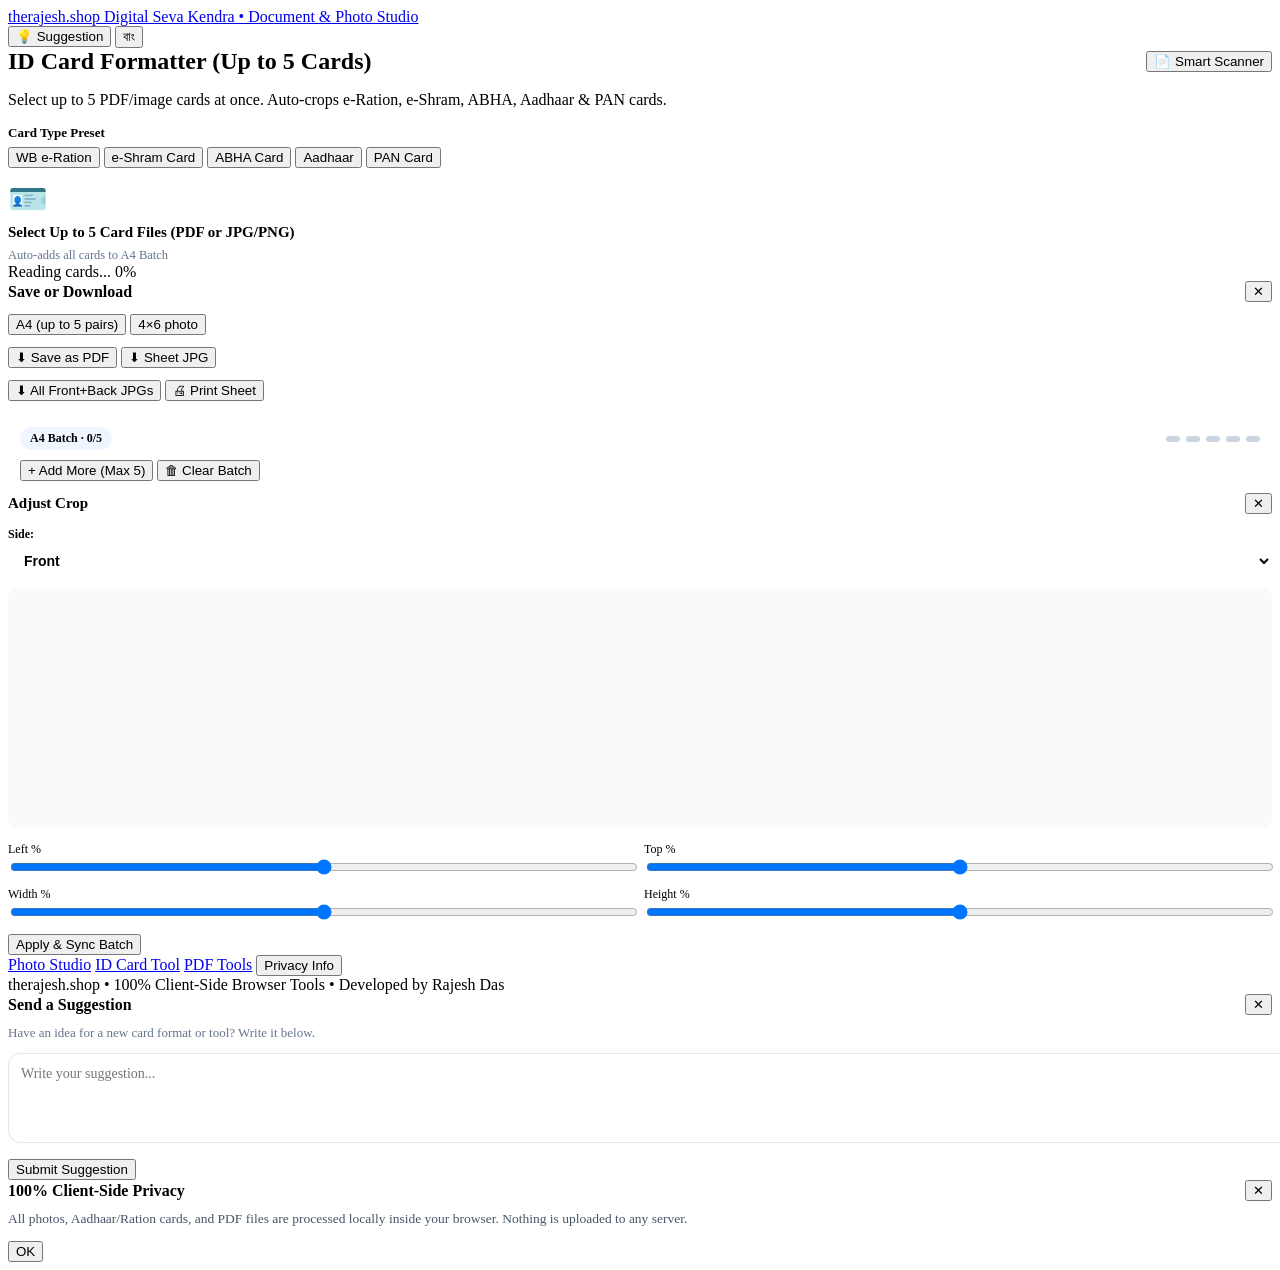
==== cards.html @ b1f0b2a0 "Add initial ID Card Formatter HTML structure" ====
<!DOCTYPE html>
<html lang="en">
<head>
  <meta charset="UTF-8" />
  <meta name="viewport" content="width=device-width, initial-scale=1.0" />
  <title>ID Card Formatter — therajesh.shop</title>
  <link rel="icon" type="image/png" sizes="32x32" href="./favicon.png" />
  <link rel="apple-touch-icon" href="./apple-touch-icon.png" />
  <link rel="stylesheet" href="./site-theme.css" />
  <link rel="stylesheet" href="./wizard.css" />
  <style>
    .card-item-box {
      border: 1px solid var(--border);
      border-radius: 14px;
      padding: 14px;
      background: var(--surface);
      margin-bottom: 14px;
    }
    .card-sides-grid {
      display: grid;
      grid-template-columns: 1fr 1fr;
      gap: 10px;
      margin-top: 10px;
    }
    @media (max-width: 500px) {
      .card-sides-grid { grid-template-columns: 1fr; }
    }
    .side-box {
      border: 1px solid var(--border);
      border-radius: 12px;
      padding: 10px;
      background: var(--surface-soft);
      text-align: center;
    }
    .side-box img {
      width: 100%;
      border-radius: 8px;
      border: 1px solid #cbd5e1;
      display: block;
      margin: 8px 0;
    }
    .batch-dots {
      display: flex;
      gap: 6px;
      align-items: center;
    }
    .batch-dot {
      width: 14px;
      height: 6px;
      border-radius: 999px;
      background: #cbd5e1;
    }
    .batch-dot.filled { background: var(--primary); }
  </style>
</head>
<body>
  <div id="siteHeader"></div>

  <main class="container">
    <section class="card-box">
      <div style="display:flex;justify-content:space-between;align-items:center;margin-bottom:6px;">
        <h2 class="section-title" style="margin:0;" data-en="ID Card Formatter (Up to 5 Cards)" data-bn="আইডি কার্ড ফরম্যাটার (সর্বোচ্চ ৫টি কার্ড)">ID Card Formatter (Up to 5 Cards)</h2>
        <button type="button" class="btn-secondary btn-sm" id="openScannerFromCards" data-en="📄 Smart Scanner" data-bn="📄 স্মার্ট স্ক্যানার">📄 Smart Scanner</button>
      </div>
      <p class="section-sub" data-en="Select up to 5 PDF/image cards at once. Auto-crops e-Ration, e-Shram, ABHA, Aadhaar & PAN cards." data-bn="একসাথে সর্বোচ্চ ৫টি কার্ড সিলেক্ট করুন। রেশন, ই-শ্রম, আভা, আধার ও প্যান কার্ড অটো-ক্রপ হবে।">Select up to 5 PDF/image cards at once. Auto-crops e-Ration, e-Shram, ABHA, Aadhaar & PAN cards.</p>

      <div style="margin-bottom:12px;">
        <label style="display:block;font-size:13px;font-weight:700;margin-bottom:6px;" data-en="Card Type Preset" data-bn="কার্ড টাইপ">Card Type Preset</label>
        <div class="pill-grid" id="cardTypePills">
          <button type="button" class="pill-btn active" data-type="ration">WB e-Ration</button>
          <button type="button" class="pill-btn" data-type="eshram">e-Shram Card</button>
          <button type="button" class="pill-btn" data-type="abha">ABHA Card</button>
          <button type="button" class="pill-btn" data-type="aadhaar">Aadhaar</button>
          <button type="button" class="pill-btn" data-type="pan">PAN Card</button>
        </div>
      </div>

      <div class="dropzone" id="cardDropzone">
        <div style="font-size:32px;margin-bottom:6px;">🪪</div>
        <strong style="display:block;font-size:15px;margin-bottom:4px;" data-en="Select Up to 5 Card Files (PDF or JPG/PNG)" data-bn="সর্বোচ্চ ৫টি কার্ড ফাইল সিলেক্ট করুন (PDF বা JPG/PNG)">Select Up to 5 Card Files (PDF or JPG/PNG)</strong>
        <span style="font-size:12.5px;color:#64748b;" data-en="Auto-adds all cards to A4 Batch" data-bn="সব কার্ড অটোমেটিক A4 ব্যাচে যুক্ত হবে">Auto-adds all cards to A4 Batch</span>
        <input type="file" id="cardFilesInput" accept=".pdf,image/*" multiple hidden />
      </div>

      <div class="progress-box" id="cardProgressBox">
        <div class="progress-meta">
          <span class="progress-label">Reading cards...</span>
          <span class="progress-pct">0%</span>
        </div>
        <div class="progress-track"><div class="progress-fill"></div></div>
      </div>
    </section>

    <!-- All Selected Cards Preview List -->
    <section id="cardsPreviewSection" style="display:none;">
      <div style="display:flex;justify-content:space-between;align-items:center;margin-bottom:10px;">
        <strong id="loadedCardsHeading" style="font-size:16px;">Preview & Download</strong>
        <button type="button" class="btn-secondary btn-sm" id="clearAllCardsBtn" data-en="Clear All" data-bn="সব মুছুন">Clear All</button>
      </div>
      <div id="cardsListContainer"></div>
      <button type="button" class="btn-primary" id="openCardExportModalBtn" data-en="Save or Download Sheet (PDF / JPG)" data-bn="শিট সেভ বা ডাউনলোড করুন (PDF / JPG)">Save or Download Sheet (PDF / JPG)</button>
    </section>
  </main>

  <!-- Save / Download Modal (No Counter / Payment Service) -->
  <div class="modal-backdrop" id="cardExportModal">
    <div class="modal-card">
      <div style="display:flex;justify-content:space-between;align-items:center;margin-bottom:12px;">
        <strong style="font-size:16px;" data-en="Save or Download" data-bn="সেভ বা ডাউনলোড">Save or Download</strong>
        <button type="button" class="hdr-btn" id="closeCardExportModalBtn">✕</button>
      </div>

      <div class="btn-row-2" id="cardSheetModePills" style="margin-bottom:12px;">
        <button type="button" class="pill-btn active" data-mode="A4">A4 (up to 5 pairs)</button>
        <button type="button" class="pill-btn" data-mode="4x6">4×6 photo</button>
      </div>

      <div class="btn-row-2" style="margin-bottom:12px;">
        <button type="button" class="btn-primary" id="downloadCardsPdfBtn" data-en="⬇ Save as PDF" data-bn="⬇ PDF হিসেবে সেভ">⬇ Save as PDF</button>
        <button type="button" class="btn-secondary" id="downloadCardsSheetJpgBtn" data-en="⬇ Sheet JPG" data-bn="⬇ শিট JPG">⬇ Sheet JPG</button>
      </div>

      <div class="btn-row-2" style="margin-bottom:14px;">
        <button type="button" class="btn-secondary" id="downloadAllIndividualJpgBtn" data-en="⬇ All Front+Back JPGs" data-bn="⬇ সব আলাদা JPG">⬇ All Front+Back JPGs</button>
        <button type="button" class="btn-secondary" id="printCardSheetBtn" data-en="🖨 Print Sheet" data-bn="🖨 প্রিন্ট করুন">🖨 Print Sheet</button>
      </div>

      <!-- Auto-populated A4 Batch Box -->
      <div style="border:1px solid var(--border);border-radius:14px;padding:12px;background:var(--surface-soft);">
        <div style="display:flex;justify-content:space-between;align-items:center;margin-bottom:10px;">
          <span class="step-badge" id="batchCounterBadge" style="margin:0;">A4 Batch · 0/5</span>
          <div class="batch-dots" id="batchDots">
            <span class="batch-dot"></span><span class="batch-dot"></span><span class="batch-dot"></span><span class="batch-dot"></span><span class="batch-dot"></span>
          </div>
        </div>
        <div class="btn-row-2">
          <button type="button" class="btn-secondary btn-sm" id="addMoreToBatchBtn">+ Add More (Max 5)</button>
          <button type="button" class="btn-secondary btn-sm" id="clearBatchBtn">🗑 Clear Batch</button>
        </div>
      </div>
    </div>
  </div>

  <!-- Manual Adjust Crop Modal -->
  <div class="modal-backdrop" id="adjustCropModal">
    <div class="modal-card">
      <div style="display:flex;justify-content:space-between;align-items:center;margin-bottom:10px;">
        <strong style="font-size:15px;">Adjust Crop</strong>
        <button type="button" class="hdr-btn" id="closeAdjustCropBtn">✕</button>
      </div>
      <div style="margin-bottom:8px;">
        <label style="font-size:12px;font-weight:700;">Side:</label>
        <select id="adjustSideSelect" class="form-select" style="height:38px;">
          <option value="front">Front</option>
          <option value="back">Back</option>
        </select>
      </div>
      <canvas id="adjustCropCanvas" style="width:100%;max-height:240px;object-fit:contain;border:1px solid var(--border);border-radius:10px;background:#f8fafc;"></canvas>
      <div style="display:grid;grid-template-columns:1fr 1fr;gap:8px;margin:10px 0;font-size:12px;">
        <label>Left % <input type="range" id="cropXRange" min="0" max="70" step="0.5" style="width:100%"></label>
        <label>Top % <input type="range" id="cropYRange" min="0" max="80" step="0.5" style="width:100%"></label>
        <label>Width % <input type="range" id="cropWRange" min="15" max="100" step="0.5" style="width:100%"></label>
        <label>Height % <input type="range" id="cropHRange" min="10" max="100" step="0.5" style="width:100%"></label>
      </div>
      <button type="button" class="btn-primary" id="applyAdjustCropBtn">Apply & Sync Batch</button>
    </div>
  </div>

  <div id="siteFooter"></div>

  <script src="https://cdnjs.cloudflare.com/ajax/libs/pdf.js/3.11.174/pdf.min.js"></script>
  <script src="https://cdnjs.cloudflare.com/ajax/libs/pdf-lib/1.17.1/pdf-lib.min.js"></script>
  <script src="https://cdnjs.cloudflare.com/ajax/libs/jszip/3.10.1/jszip.min.js"></script>
  <script src="./site-ui.js"></script>
  <script src="./scan-wizard.js"></script>
  <script>
    pdfjsLib.GlobalWorkerOptions.workerSrc = "https://cdnjs.cloudflare.com/ajax/libs/pdf.js/3.11.174/pdf.worker.min.js";

    const cardState = {
      type: "ration",
      cards: [], // { id, name, sourceCanvas, frontRect, backRect, frontDataUrl, backDataUrl }
      sheetMode: "A4",
      editingCardIdx: 0
    };

    // Calibrated Crop Templates (normalized 0..1 coordinates on A4 PDF)
    const PRESET_RECTS = {
      // Optimized for WB e-Ration Card (RKSY-I, PHH, AAY, SPHH) with safe right/bottom buffer
      ration: {
        front: { x: 0.032, y: 0.542, w: 0.456, h: 0.212 },
        back:  { x: 0.508, y: 0.542, w: 0.458, h: 0.212 }
      },
      eshram: {
        front: { x: 0.055, y: 0.120, w: 0.435, h: 0.205 },
        back:  { x: 0.510, y: 0.120, w: 0.435, h: 0.205 }
      },
      abha: {
        front: { x: 0.055, y: 0.130, w: 0.435, h: 0.205 },
        back:  { x: 0.510, y: 0.130, w: 0.435, h: 0.205 }
      },
      aadhaar: {
        front: { x: 0.045, y: 0.680, w: 0.445, h: 0.210 },
        back:  { x: 0.510, y: 0.680, w: 0.445, h: 0.210 }
      },
      pan: {
        front: { x: 0.055, y: 0.660, w: 0.435, h: 0.205 },
        back:  { x: 0.510, y: 0.660, w: 0.435, h: 0.205 }
      }
    };

    document.getElementById("cardTypePills").addEventListener("click", (e) => {
      const btn = e.target.closest(".pill-btn");
      if (!btn) return;
      document.querySelectorAll("#cardTypePills .pill-btn").forEach((b) => b.classList.remove("active"));
      btn.classList.add("active");
      cardState.type = btn.dataset.type;
    });

    const cardDropzone = document.getElementById("cardDropzone");
    const cardInput = document.getElementById("cardFilesInput");
    cardDropzone.addEventListener("click", () => cardInput.click());
    cardDropzone.addEventListener("dragover", (e) => { e.preventDefault(); cardDropzone.classList.add("dragover"); });
    cardDropzone.addEventListener("dragleave", () => cardDropzone.classList.remove("dragover"));
    cardDropzone.addEventListener("drop", (e) => {
      e.preventDefault();
      cardDropzone.classList.remove("dragover");
      handleCardFiles(e.dataTransfer.files);
    });
    cardInput.addEventListener("change", (e) => handleCardFiles(e.target.files));

    function extractRectDataUrl(srcCanvas, rect) {
      // Standard ID Card Aspect Ratio: 85.6mm x 54mm (1011 x 638 px at 300 DPI)
      const out = document.createElement("canvas");
      out.width = 1011;
      out.height = 638;
      const ctx = out.getContext("2d");
      ctx.fillStyle = "#ffffff";
      ctx.fillRect(0, 0, out.width, out.height);
      ctx.imageSmoothingEnabled = true;
      ctx.imageSmoothingQuality = "high";

      const sx = Math.round(srcCanvas.width * rect.x);
      const sy = Math.round(srcCanvas.height * rect.y);
      const sw = Math.round(srcCanvas.width * rect.w);
      const sh = Math.round(srcCanvas.height * rect.h);
      ctx.drawImage(srcCanvas, sx, sy, sw, sh, 0, 0, out.width, out.height);
      return out.toDataURL("image/jpeg", 0.96);
    }

    async function renderFileToCanvas(file) {
      if (file.type === "application/pdf" || file.name.toLowerCase().endsWith(".pdf")) {
        const buf = await file.arrayBuffer();
        const pdf = await pdfjsLib.getDocument({ data: buf }).promise;
        const page = await pdf.getPage(1);
        const viewport = page.getViewport({ scale: 2.6 });
        const canvas = document.createElement("canvas");
        canvas.width = viewport.width;
        canvas.height = viewport.height;
        await page.render({ canvasContext: canvas.getContext("2d"), viewport }).promise;
        return { canvas, isPdf: true };
      } else {
        const url = URL.createObjectURL(file);
        const img = new Image();
        await new Promise((res) => { img.onload = res; img.src = url; });
        const canvas = document.createElement("canvas");
        canvas.width = img.width;
        canvas.height = img.height;
        canvas.getContext("2d").drawImage(img, 0, 0);
        URL.revokeObjectURL(url);
        return { canvas, isPdf: false };
      }
    }

    async function handleCardFiles(fileList) {
      let files = Array.from(fileList || []);
      if (!files.length) return;

      const remainingSlots = 5 - cardState.cards.length;
      if (remainingSlots <= 0) {
        window.ShopUI.toast("Maximum 5 cards already in batch!");
        return;
      }
      if (files.length > remainingSlots) {
        window.ShopUI.toast(`Maximum 5 cards allowed. Loading first ${remainingSlots} file(s).`);
        files = files.slice(0, remainingSlots);
      }

      for (let i = 0; i < files.length; i++) {
        const pct = Math.round(((i + 0.3) / files.length) * 100);
        window.ShopUI.setProgress("cardProgressBox", `Reading card ${i + 1} of ${files.length}...`, pct);

        const { canvas, isPdf } = await renderFileToCanvas(files[i]);
        const preset = PRESET_RECTS[cardState.type] || PRESET_RECTS.ration;
        const frontRect = isPdf ? { ...preset.front } : { x: 0.02, y: 0.02, w: 0.96, h: 0.96 };
        const backRect  = isPdf ? { ...preset.back }  : { x: 0.02, y: 0.02, w: 0.96, h: 0.96 };

        cardState.cards.push({
          id: Date.now() + Math.random(),
          name: files[i].name,
          sourceCanvas: canvas,
          frontRect,
          backRect,
          frontDataUrl: extractRectDataUrl(canvas, frontRect),
          backDataUrl: extractRectDataUrl(canvas, backRect)
        });

        window.ShopUI.setProgress("cardProgressBox", `Processed ${i + 1} of ${files.length}`, Math.round(((i + 1) / files.length) * 100));
      }

      setTimeout(() => window.ShopUI.hideProgress("cardProgressBox"), 350);
      cardInput.value = "";
      renderAllCardsPreview();
    }

    function updateBatchUI() {
      const count = cardState.cards.length;
      document.getElementById("batchCounterBadge").textContent = `A4 Batch · ${count}/5`;
      document.querySelectorAll("#batchDots .batch-dot").forEach((dot, idx) => {
        dot.classList.toggle("filled", idx < count);
      });
    }

    function renderAllCardsPreview() {
      const sec = document.getElementById("cardsPreviewSection");
      const list = document.getElementById("cardsListContainer");
      if (!cardState.cards.length) {
        sec.style.display = "none";
        return;
      }

      sec.style.display = "block";
      document.getElementById("loadedCardsHeading").textContent = `Preview & Download (${cardState.cards.length}/5 Cards)`;
      list.innerHTML = "";

      cardState.cards.forEach((c, idx) => {
        const div = document.createElement("div");
        div.className = "card-item-box";
        div.innerHTML = `
          <div style="display:flex;justify-content:space-between;align-items:center;gap:8px;">
            <div>
              <strong style="font-size:15px;">Card ${idx + 1}</strong>
              <span style="display:block;font-size:12px;color:#64748b;max-width:210px;overflow:hidden;text-overflow:ellipsis;white-space:nowrap;">${c.name}</span>
            </div>
            <div style="display:flex;gap:6px;">
              <button type="button" class="btn-secondary btn-sm" data-adjust="${idx}">✂ Adjust crop</button>
              <button type="button" class="btn-secondary btn-sm" data-del="${idx}">✕</button>
            </div>
          </div>
          <div class="card-sides-grid">
            <div class="side-box">
              <div style="display:flex;justify-content:space-between;align-items:center;">
                <strong style="font-size:13px;">Front</strong>
                <button type="button" class="btn-secondary btn-sm" data-dl-front="${idx}">⬇ Front JPG</button>
              </div>
              <img src="${c.frontDataUrl}" alt="Front" />
            </div>
            <div class="side-box">
              <div style="display:flex;justify-content:space-between;align-items:center;">
                <strong style="font-size:13px;">Back</strong>
                <button type="button" class="btn-secondary btn-sm" data-dl-back="${idx}">⬇ Back JPG</button>
              </div>
              <img src="${c.backDataUrl}" alt="Back" />
            </div>
          </div>
        `;
        list.appendChild(div);
      });

      updateBatchUI();
    }

    document.getElementById("cardsListContainer").addEventListener("click", async (e) => {
      const btn = e.target.closest("button");
      if (!btn) return;
      if (btn.dataset.dlFront !== undefined) {
        const c = cardState.cards[Number(btn.dataset.dlFront)];
        const blob = await (await fetch(c.frontDataUrl)).blob();
        window.ShopUI.downloadBlob(blob, `${c.name}-front.jpg`);
      } else if (btn.dataset.dlBack !== undefined) {
        const c = cardState.cards[Number(btn.dataset.dlBack)];
        const blob = await (await fetch(c.backDataUrl)).blob();
        window.ShopUI.downloadBlob(blob, `${c.name}-back.jpg`);
      } else if (btn.dataset.del !== undefined) {
        cardState.cards.splice(Number(btn.dataset.del), 1);
        renderAllCardsPreview();
      } else if (btn.dataset.adjust !== undefined) {
        openAdjustCropModal(Number(btn.dataset.adjust));
      }
    });

    // Adjust Crop Modal
    const adjModal = document.getElementById("adjustCropModal");
    function openAdjustCropModal(idx) {
      cardState.editingCardIdx = idx;
      adjModal.classList.add("open");
      syncCropSlidersFromCard();
    }

    function syncCropSlidersFromCard() {
      const c = cardState.cards[cardState.editingCardIdx];
      const side = document.getElementById("adjustSideSelect").value;
      const r = side === "front" ? c.frontRect : c.backRect;
      document.getElementById("cropXRange").value = (r.x * 100).toFixed(1);
      document.getElementById("cropYRange").value = (r.y * 100).toFixed(1);
      document.getElementById("cropWRange").value = (r.w * 100).toFixed(1);
      document.getElementById("cropHRange").value = (r.h * 100).toFixed(1);
      drawAdjustOverlay();
    }

    function drawAdjustOverlay() {
      const c = cardState.cards[cardState.editingCardIdx];
      const canvas = document.getElementById("adjustCropCanvas");
      canvas.width = c.sourceCanvas.width;
      canvas.height = c.sourceCanvas.height;
      const ctx = canvas.getContext("2d");
      ctx.drawImage(c.sourceCanvas, 0, 0);

      const x = (parseFloat(document.getElementById("cropXRange").value) / 100) * canvas.width;
      const y = (parseFloat(document.getElementById("cropYRange").value) / 100) * canvas.height;
      const w = (parseFloat(document.getElementById("cropWRange").value) / 100) * canvas.width;
      const h = (parseFloat(document.getElementById("cropHRange").value) / 100) * canvas.height;

      ctx.strokeStyle = "#2563eb";
      ctx.lineWidth = Math.max(4, canvas.width * 0.006);
      ctx.strokeRect(x, y, w, h);
    }

    document.getElementById("adjustSideSelect").addEventListener("change", syncCropSlidersFromCard);
    ["cropXRange", "cropYRange", "cropWRange", "cropHRange"].forEach((id) => {
      document.getElementById(id).addEventListener("input", drawAdjustOverlay);
    });
    document.getElementById("closeAdjustCropBtn").addEventListener("click", () => adjModal.classList.remove("open"));
    document.getElementById("applyAdjustCropBtn").addEventListener("click", () => {
      const c = cardState.cards[cardState.editingCardIdx];
      const side = document.getElementById("adjustSideSelect").value;
      const rect = {
        x: parseFloat(document.getElementById("cropXRange").value) / 100,
        y: parseFloat(document.getElementById("cropYRange").value) / 100,
        w: parseFloat(document.getElementById("cropWRange").value) / 100,
        h: parseFloat(document.getElementById("cropHRange").value) / 100
      };
      if (side === "front") {
        c.frontRect = rect;
        c.frontDataUrl = extractRectDataUrl(c.sourceCanvas, rect);
      } else {
        c.backRect = rect;
        c.backDataUrl = extractRectDataUrl(c.sourceCanvas, rect);
      }
      adjModal.classList.remove("open");
      renderAllCardsPreview();
      window.ShopUI.toast("Crop updated & synced to batch!");
    });

    // Build Combined A4 (up to 5 pairs) or 4x6 Sheet Canvas at 300 DPI
    async function buildCardSheetCanvas() {
      const isA4 = cardState.sheetMode === "A4";
      const sheet = document.createElement("canvas");
      sheet.width = isA4 ? 2480 : 1200;
      sheet.height = isA4 ? 3508 : 1800;
      const ctx = sheet.getContext("2d");
      ctx.fillStyle = "#ffffff";
      ctx.fillRect(0, 0, sheet.width, sheet.height);

      const cardsToDraw = isA4 ? cardState.cards.slice(0, 5) : cardState.cards.slice(0, 1);
      const cardW = isA4 ? 1011 : 1011;
      const cardH = isA4 ? 638 : 638;

      for (let i = 0; i < cardsToDraw.length; i++) {
        const fImg = new Image();
        const bImg = new Image();
        await Promise.all([
          new Promise((r) => { fImg.onload = r; fImg.src = cardsToDraw[i].frontDataUrl; }),
          new Promise((r) => { bImg.onload = r; bImg.src = cardsToDraw[i].backDataUrl; })
        ]);

        if (isA4) {
          const y = 90 + i * (cardH + 45);
          ctx.drawImage(fImg, 170, y, cardW, cardH);
          ctx.drawImage(bImg, 1300, y, cardW, cardH);
          ctx.strokeStyle = "#cbd5e1";
          ctx.lineWidth = 2;
          ctx.strokeRect(170, y, cardW, cardH);
          ctx.strokeRect(1300, y, cardW, cardH);
        } else {
          ctx.drawImage(fImg, 94, 180, cardW, cardH);
          ctx.drawImage(bImg, 94, 920, cardW, cardH);
        }
      }
      return sheet;
    }

    const exportModal = document.getElementById("cardExportModal");
    document.getElementById("openCardExportModalBtn").addEventListener("click", () => exportModal.classList.add("open"));
    document.getElementById("closeCardExportModalBtn").addEventListener("click", () => exportModal.classList.remove("open"));
    document.getElementById("addMoreToBatchBtn").addEventListener("click", () => {
      exportModal.classList.remove("open");
      cardInput.click();
    });
    document.getElementById("clearBatchBtn").addEventListener("click", () => {
      cardState.cards = [];
      exportModal.classList.remove("open");
      renderAllCardsPreview();
    });
    document.getElementById("clearAllCardsBtn").addEventListener("click", () => {
      cardState.cards = [];
      renderAllCardsPreview();
    });

    document.getElementById("cardSheetModePills").addEventListener("click", (e) => {
      const btn = e.target.closest(".pill-btn");
      if (!btn) return;
      document.querySelectorAll("#cardSheetModePills .pill-btn").forEach((b) => b.classList.remove("active"));
      btn.classList.add("active");
      cardState.sheetMode = btn.dataset.mode;
    });

    document.getElementById("downloadCardsSheetJpgBtn").addEventListener("click", async () => {
      const sheet = await buildCardSheetCanvas();
      sheet.toBlob((blob) => {
        window.ShopUI.downloadBlob(blob, `therajesh-cards-${cardState.sheetMode}.jpg`);
        window.ShopUI.toast("Sheet JPG downloaded!");
      }, "image/jpeg", 0.96);
    });

    document.getElementById("downloadCardsPdfBtn").addEventListener("click", async () => {
      const sheet = await buildCardSheetCanvas();
      const { PDFDocument } = window.PDFLib;
      const pdfDoc = await PDFDocument.create();
      const ptW = cardState.sheetMode === "A4" ? 595.28 : 288;
      const ptH = cardState.sheetMode === "A4" ? 841.89 : 432;
      const page = pdfDoc.addPage([ptW, ptH]);
      const jpg = await pdfDoc.embedJpg(sheet.toDataURL("image/jpeg", 0.95));
      page.drawImage(jpg, { x: 0, y: 0, width: ptW, height: ptH });
      const bytes = await pdfDoc.save();
      window.ShopUI.downloadBlob(new Blob([bytes], { type: "application/pdf" }), `therajesh-cards-${cardState.sheetMode}.pdf`);
      window.ShopUI.toast("Cards PDF downloaded!");
    });

    document.getElementById("downloadAllIndividualJpgBtn").addEventListener("click", async () => {
      const zip = new JSZip();
      for (let i = 0; i < cardState.cards.length; i++) {
        const c = cardState.cards[i];
        zip.file(`Card-${i + 1}-Front.jpg`, c.frontDataUrl.split(",")[1], { base64: true });
        zip.file(`Card-${i + 1}-Back.jpg`, c.backDataUrl.split(",")[1], { base64: true });
      }
      const blob = await zip.generateAsync({ type: "blob" });
      window.ShopUI.downloadBlob(blob, "therajesh-all-cards.zip");
    });

    document.getElementById("printCardSheetBtn").addEventListener("click", async () => {
      const sheet = await buildCardSheetCanvas();
      const url = sheet.toDataURL("image/jpeg", 0.95);
      const win = window.open("", "_blank");
      win.document.write(`<img src="${url}" style="width:100%;display:block;" onload="window.print();window.close();" />`);
    });
  </script>
</body>
</html>
---- wizard.css ----
/* Photo Studio & Smart Scanner Styles */
.step-badge {
  display: inline-block;
  font-size: 12px;
  font-weight: 700;
  color: var(--primary);
  background: #eff6ff;
  padding: 4px 10px;
  border-radius: 999px;
  margin-bottom: 8px;
}

.crop-stage-wrap {
  display: flex;
  flex-direction: column;
  align-items: center;
  margin: 12px 0 16px;
}

.photo-preview-frame {
  position: relative;
  width: 240px;
  height: 280px;
  border-radius: 16px;
  overflow: hidden;
  border: 2px solid var(--border);
  box-shadow: 0 8px 24px rgba(15, 23, 42, 0.08);
  touch-action: none;
  cursor: grab;
  background-color: #ffffff;
}

/* Crisp Transparency Checkerboard Grid */
.photo-preview-frame.checkerboard,
.swatch-circle.checkerboard {
  background-color: #ffffff;
  background-image:
    linear-gradient(45deg, #cbd5e1 25%, transparent 25%),
    linear-gradient(-45deg, #cbd5e1 25%, transparent 25%),
    linear-gradient(45deg, transparent 75%, #cbd5e1 75%),
    linear-gradient(-45deg, transparent 75%, #cbd5e1 75%);
  background-size: 16px 16px;
  background-position: 0 0, 0 8px, 8px -8px, -8px 0;
}

.swatch-circle.checkerboard {
  background-size: 10px 10px;
  background-position: 0 0, 0 5px, 5px -5px, -5px 0;
}

.photo-preview-frame canvas {
  width: 100%;
  height: 100%;
  display: block;
}

.face-guide-oval {
  position: absolute;
  inset: 24px 36px 56px;
  border: 2px dashed rgba(255, 255, 255, 0.85);
  border-radius: 50%;
  box-shadow: 0 0 0 1px rgba(15, 23, 42, 0.25);
  pointer-events: none;
}

/* Single-Row 7 Circular Color Swatches (No Text Labels) */
.swatch-row {
  display: grid;
  grid-template-columns: repeat(7, 1fr);
  gap: 8px;
  align-items: center;
  justify-items: center;
  width: 100%;
  max-width: 360px;
  margin: 10px auto 14px;
}

.swatch-circle {
  width: 38px;
  height: 38px;
  padding: 0;
  border-radius: 50%;
  border: 2px solid #cbd5e1;
  cursor: pointer;
  position: relative;
  overflow: hidden;
  display: flex;
  align-items: center;
  justify-content: center;
  transition: transform 0.12s ease, box-shadow 0.12s ease;
}

.swatch-circle.active {
  border-color: #ffffff;
  box-shadow: 0 0 0 3px var(--primary);
  transform: scale(1.06);
}

.swatch-custom {
  background: conic-gradient(from 0deg, #ef4444, #f59e0b, #10b981, #3b82f6, #8b5cf6, #ec4899, #ef4444);
}

.swatch-custom input[type="color"] {
  position: absolute;
  inset: -6px;
  width: 52px;
  height: 52px;
  opacity: 0;
  cursor: pointer;
}

.range-row {
  width: 100%;
  max-width: 360px;
  margin: 0 auto 12px;
}

.range-row input[type="range"] {
  width: 100%;
  accent-color: var(--primary);
}

/* Sheet Preview Box */
.sheet-preview-box {
  background: #f1f5f9;
  border: 1px solid var(--border);
  border-radius: 14px;
  padding: 14px;
  text-align: center;
  margin-bottom: 14px;
}

.sheet-preview-box canvas {
  max-width: 100%;
  max-height: 310px;
  border-radius: 6px;
  background: #ffffff;
  box-shadow: 0 6px 18px rgba(15, 23, 42, 0.12);
}

.form-select,
.form-input {
  width: 100%;
  height: 44px;
  padding: 0 12px;
  border: 1px solid var(--border);
  border-radius: 12px;
  background: var(--surface);
  color: var(--text);
  font-size: 14px;
  font-weight: 600;
}

/* Smart Scanner Full Modal */
.scanner-overlay {
  position: fixed;
  inset: 0;
  z-index: 120;
  background: var(--bg);
  display: none;
  flex-direction: column;
  overflow-y: auto;
}

.scanner-overlay.open {
  display: flex;
}

.scanner-topbar {
  position: sticky;
  top: 0;
  z-index: 10;
  background: var(--surface);
  border-bottom: 1px solid var(--border);
  padding: 12px 16px;
  display: flex;
  align-items: center;
  justify-content: space-between;
}

.scanner-body {
  width: 100%;
  max-width: 680px;
  margin: 0 auto;
  padding: 16px 16px 32px;
  flex: 1;
}

.filter-grid-3 {
  display: grid;
  grid-template-columns: repeat(3, 1fr);
  gap: 8px;
  margin: 12px 0;
  }
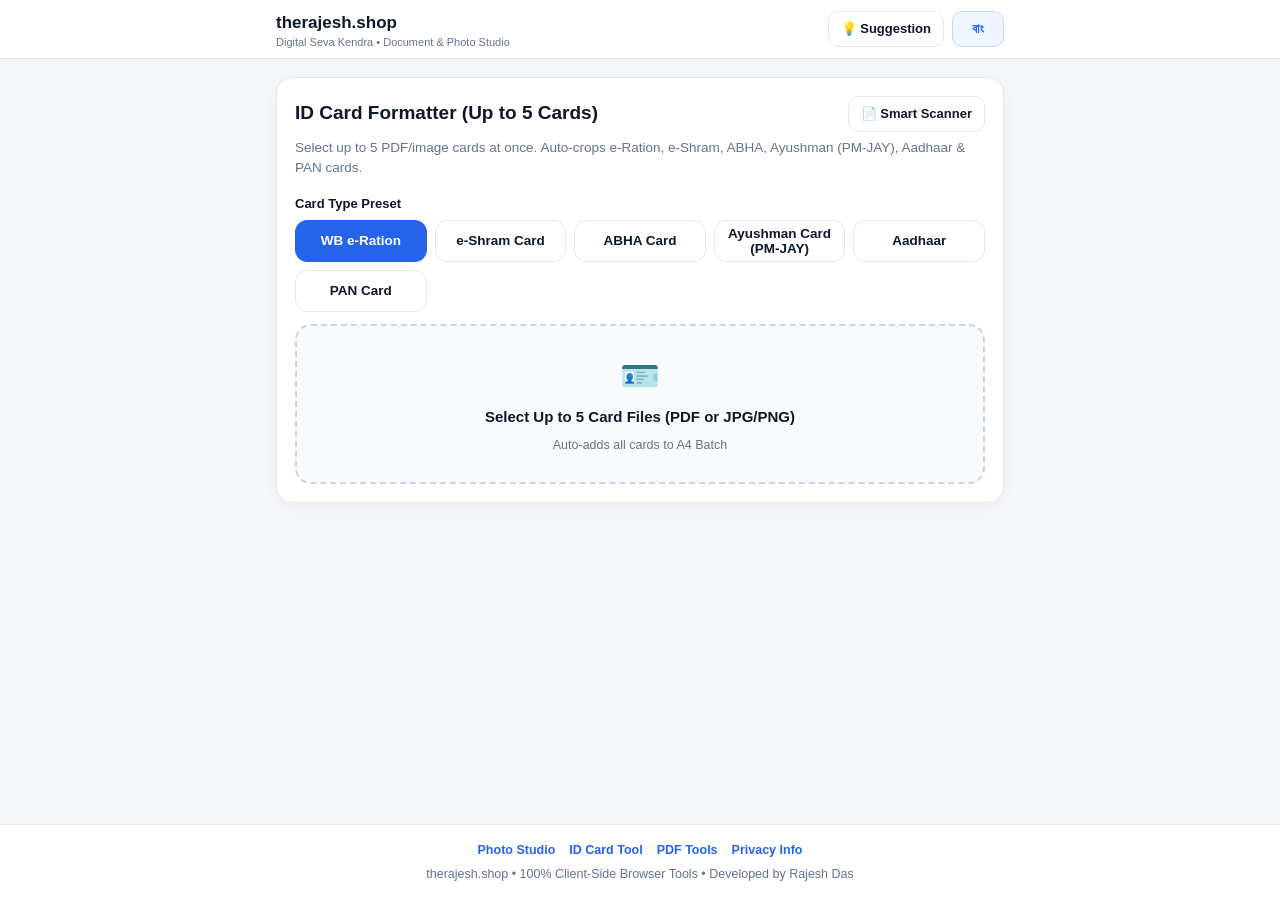
==== commit 2e355e1c: "Add files via upload" ====
--- a/cards.html
+++ b/cards.html
@@ -51,6 +51,19 @@
       background: #cbd5e1;
     }
     .batch-dot.filled { background: var(--primary); }
+    .side-missing {
+      border: 2px dashed #cbd5e1;
+      border-radius: 8px;
+      margin: 8px 0;
+      aspect-ratio: 85.6 / 54;
+      display: flex;
+      align-items: center;
+      justify-content: center;
+      padding: 8px;
+      font-size: 12px;
+      color: #64748b;
+      line-height: 1.4;
+    }
   </style>
 </head>
 <body>
@@ -62,7 +75,7 @@
         <h2 class="section-title" style="margin:0;" data-en="ID Card Formatter (Up to 5 Cards)" data-bn="আইডি কার্ড ফরম্যাটার (সর্বোচ্চ ৫টি কার্ড)">ID Card Formatter (Up to 5 Cards)</h2>
         <button type="button" class="btn-secondary btn-sm" id="openScannerFromCards" data-en="📄 Smart Scanner" data-bn="📄 স্মার্ট স্ক্যানার">📄 Smart Scanner</button>
       </div>
-      <p class="section-sub" data-en="Select up to 5 PDF/image cards at once. Auto-crops e-Ration, e-Shram, ABHA, Aadhaar & PAN cards." data-bn="একসাথে সর্বোচ্চ ৫টি কার্ড সিলেক্ট করুন। রেশন, ই-শ্রম, আভা, আধার ও প্যান কার্ড অটো-ক্রপ হবে।">Select up to 5 PDF/image cards at once. Auto-crops e-Ration, e-Shram, ABHA, Aadhaar & PAN cards.</p>
+      <p class="section-sub" data-en="Select up to 5 PDF/image cards at once. Auto-crops e-Ration, e-Shram, ABHA, Ayushman (PM-JAY), Aadhaar & PAN cards." data-bn="একসাথে সর্বোচ্চ ৫টি কার্ড সিলেক্ট করুন। রেশন, ই-শ্রম, আভা, আয়ুষ্মান, আধার ও প্যান কার্ড অটো-ক্রপ হবে।">Select up to 5 PDF/image cards at once. Auto-crops e-Ration, e-Shram, ABHA, Ayushman (PM-JAY), Aadhaar & PAN cards.</p>
 
       <div style="margin-bottom:12px;">
         <label style="display:block;font-size:13px;font-weight:700;margin-bottom:6px;" data-en="Card Type Preset" data-bn="কার্ড টাইপ">Card Type Preset</label>
@@ -70,6 +83,7 @@
           <button type="button" class="pill-btn active" data-type="ration">WB e-Ration</button>
           <button type="button" class="pill-btn" data-type="eshram">e-Shram Card</button>
           <button type="button" class="pill-btn" data-type="abha">ABHA Card</button>
+          <button type="button" class="pill-btn" data-type="ayushman">Ayushman Card (PM-JAY)</button>
           <button type="button" class="pill-btn" data-type="aadhaar">Aadhaar</button>
           <button type="button" class="pill-btn" data-type="pan">PAN Card</button>
         </div>
@@ -148,12 +162,18 @@
         <strong style="font-size:15px;">Adjust Crop</strong>
         <button type="button" class="hdr-btn" id="closeAdjustCropBtn">✕</button>
       </div>
-      <div style="margin-bottom:8px;">
-        <label style="font-size:12px;font-weight:700;">Side:</label>
-        <select id="adjustSideSelect" class="form-select" style="height:38px;">
-          <option value="front">Front</option>
-          <option value="back">Back</option>
-        </select>
+      <div style="display:grid;grid-template-columns:1fr 1fr;gap:8px;margin-bottom:8px;">
+        <div>
+          <label style="font-size:12px;font-weight:700;">Side:</label>
+          <select id="adjustSideSelect" class="form-select" style="height:38px;">
+            <option value="front">Front</option>
+            <option value="back">Back</option>
+          </select>
+        </div>
+        <div>
+          <label style="font-size:12px;font-weight:700;">PDF page:</label>
+          <select id="adjustPageSelect" class="form-select" style="height:38px;"></select>
+        </div>
       </div>
       <canvas id="adjustCropCanvas" style="width:100%;max-height:240px;object-fit:contain;border:1px solid var(--border);border-radius:10px;background:#f8fafc;"></canvas>
       <div style="display:grid;grid-template-columns:1fr 1fr;gap:8px;margin:10px 0;font-size:12px;">
@@ -178,35 +198,51 @@
 
     const cardState = {
       type: "ration",
-      cards: [], // { id, name, sourceCanvas, frontRect, backRect, frontDataUrl, backDataUrl }
+      // { id, name, type, pages:{1:canvas,2:canvas}, frontRect, backRect, backMissing, frontDataUrl, backDataUrl }
+      cards: [],
       sheetMode: "A4",
       editingCardIdx: 0
     };
 
-    // Calibrated Crop Templates (normalized 0..1 coordinates on A4 PDF)
+    // CR80 ID card at 300 DPI (85.6 mm x 54.0 mm)
+    const CARD_W = 1011;
+    const CARD_H = 638;
+
+    // Calibrated crop templates: normalized 0..1 coordinates on the given PDF page.
+    // `page` tells the loader which PDF page the face lives on.
     const PRESET_RECTS = {
-      // Optimized for WB e-Ration Card (RKSY-I, PHH, AAY, SPHH) with safe right/bottom buffer
+      // West Bengal e-Ration (RKSY-1, RKSY-2, PHH, SPHH, AAY): 1-page A4, cards in bottom strip
       ration: {
-        front: { x: 0.032, y: 0.542, w: 0.456, h: 0.212 },
-        back:  { x: 0.508, y: 0.542, w: 0.458, h: 0.212 }
+        front: { page: 1, x: 0.072, y: 0.705, w: 0.420, h: 0.200 },
+        back:  { page: 1, x: 0.508, y: 0.705, w: 0.420, h: 0.200 }
       },
       eshram: {
-        front: { x: 0.055, y: 0.120, w: 0.435, h: 0.205 },
-        back:  { x: 0.510, y: 0.120, w: 0.435, h: 0.205 }
+        front: { page: 1, x: 0.055, y: 0.120, w: 0.435, h: 0.205 },
+        back:  { page: 1, x: 0.510, y: 0.120, w: 0.435, h: 0.205 }
       },
+      // ABHA: 1-page A4, front/back side by side at the top
       abha: {
-        front: { x: 0.055, y: 0.130, w: 0.435, h: 0.205 },
-        back:  { x: 0.510, y: 0.130, w: 0.435, h: 0.205 }
+        front: { page: 1, x: 0.045, y: 0.042, w: 0.445, h: 0.190 },
+        back:  { page: 1, x: 0.510, y: 0.042, w: 0.445, h: 0.190 }
+      },
+      // Ayushman (PM-JAY): 2-page landscape card PDF, page 1 = front, page 2 = back (full-bleed)
+      ayushman: {
+        front: { page: 1, x: 0.000, y: 0.000, w: 1.000, h: 1.000 },
+        back:  { page: 2, x: 0.000, y: 0.000, w: 1.000, h: 1.000 }
       },
       aadhaar: {
-        front: { x: 0.045, y: 0.680, w: 0.445, h: 0.210 },
-        back:  { x: 0.510, y: 0.680, w: 0.445, h: 0.210 }
+        front: { page: 1, x: 0.045, y: 0.680, w: 0.445, h: 0.210 },
+        back:  { page: 1, x: 0.510, y: 0.680, w: 0.445, h: 0.210 }
       },
       pan: {
-        front: { x: 0.055, y: 0.660, w: 0.435, h: 0.205 },
-        back:  { x: 0.510, y: 0.660, w: 0.435, h: 0.205 }
+        front: { page: 1, x: 0.055, y: 0.660, w: 0.435, h: 0.205 },
+        back:  { page: 1, x: 0.510, y: 0.660, w: 0.435, h: 0.205 }
       }
     };
+
+    function escapeHtml(str) {
+      return String(str).replace(/[&<>"']/g, (ch) => ({ "&": "&amp;", "<": "&lt;", ">": "&gt;", '"': "&quot;", "'": "&#39;" }[ch]));
+    }
 
     document.getElementById("cardTypePills").addEventListener("click", (e) => {
       const btn = e.target.closest(".pill-btn");
@@ -228,47 +264,71 @@
     });
     cardInput.addEventListener("change", (e) => handleCardFiles(e.target.files));
 
-    function extractRectDataUrl(srcCanvas, rect) {
-      // Standard ID Card Aspect Ratio: 85.6mm x 54mm (1011 x 638 px at 300 DPI)
+    // Crop one face out of a rendered page and normalise it to CR80 (1011 x 638 px).
+    function extractRectDataUrl(card, rect) {
+      const src = card.pages[rect.page] || card.pages[1];
       const out = document.createElement("canvas");
-      out.width = 1011;
-      out.height = 638;
+      out.width = CARD_W;
+      out.height = CARD_H;
       const ctx = out.getContext("2d");
       ctx.fillStyle = "#ffffff";
       ctx.fillRect(0, 0, out.width, out.height);
       ctx.imageSmoothingEnabled = true;
       ctx.imageSmoothingQuality = "high";
 
-      const sx = Math.round(srcCanvas.width * rect.x);
-      const sy = Math.round(srcCanvas.height * rect.y);
-      const sw = Math.round(srcCanvas.width * rect.w);
-      const sh = Math.round(srcCanvas.height * rect.h);
-      ctx.drawImage(srcCanvas, sx, sy, sw, sh, 0, 0, out.width, out.height);
+      let sx = Math.max(0, Math.round(src.width * rect.x));
+      let sy = Math.max(0, Math.round(src.height * rect.y));
+      let sw = Math.round(src.width * rect.w);
+      let sh = Math.round(src.height * rect.h);
+      sw = Math.max(1, Math.min(sw, src.width - sx));
+      sh = Math.max(1, Math.min(sh, src.height - sy));
+      ctx.drawImage(src, sx, sy, sw, sh, 0, 0, out.width, out.height);
       return out.toDataURL("image/jpeg", 0.96);
     }
 
-    async function renderFileToCanvas(file) {
+    // High-resolution render of one PDF page (A4 pages at 3.5x ~ 600 DPI-class; small card-size
+    // pages are rendered larger so they always exceed the 1011 px CR80 output width).
+    async function renderPdfPage(pdf, pageNo) {
+      const page = await pdf.getPage(pageNo);
+      const base = page.getViewport({ scale: 1 });
+      let scale = base.width < 400 ? 5 : 3.5;
+      const maxPixels = 24e6;
+      if (base.width * base.height * scale * scale > maxPixels) {
+        scale = Math.sqrt(maxPixels / (base.width * base.height));
+      }
+      const viewport = page.getViewport({ scale });
+      const canvas = document.createElement("canvas");
+      canvas.width = Math.round(viewport.width);
+      canvas.height = Math.round(viewport.height);
+      const ctx = canvas.getContext("2d");
+      ctx.fillStyle = "#ffffff";
+      ctx.fillRect(0, 0, canvas.width, canvas.height);
+      await page.render({ canvasContext: ctx, viewport }).promise;
+      return canvas;
+    }
+
+    // Returns { pages:{n:canvas}, numPages, isPdf }. Only the pages the preset needs are rendered.
+    async function renderFileToPages(file, preset) {
       if (file.type === "application/pdf" || file.name.toLowerCase().endsWith(".pdf")) {
         const buf = await file.arrayBuffer();
         const pdf = await pdfjsLib.getDocument({ data: buf }).promise;
-        const page = await pdf.getPage(1);
-        const viewport = page.getViewport({ scale: 2.6 });
-        const canvas = document.createElement("canvas");
-        canvas.width = viewport.width;
-        canvas.height = viewport.height;
-        await page.render({ canvasContext: canvas.getContext("2d"), viewport }).promise;
-        return { canvas, isPdf: true };
-      } else {
-        const url = URL.createObjectURL(file);
-        const img = new Image();
-        await new Promise((res) => { img.onload = res; img.src = url; });
-        const canvas = document.createElement("canvas");
-        canvas.width = img.width;
-        canvas.height = img.height;
-        canvas.getContext("2d").drawImage(img, 0, 0);
-        URL.revokeObjectURL(url);
-        return { canvas, isPdf: false };
-      }
+        const wanted = [...new Set([preset.front.page, preset.back.page])].filter((p) => p >= 1 && p <= pdf.numPages);
+        if (!wanted.includes(1)) wanted.unshift(1);
+        const pages = {};
+        for (const p of wanted.sort((x, y) => x - y)) {
+          pages[p] = await renderPdfPage(pdf, p);
+        }
+        return { pages, numPages: pdf.numPages, isPdf: true };
+      }
+      const url = URL.createObjectURL(file);
+      const img = new Image();
+      await new Promise((res, rej) => { img.onload = res; img.onerror = rej; img.src = url; });
+      const canvas = document.createElement("canvas");
+      canvas.width = img.width;
+      canvas.height = img.height;
+      canvas.getContext("2d").drawImage(img, 0, 0);
+      URL.revokeObjectURL(url);
+      return { pages: { 1: canvas }, numPages: 1, isPdf: false };
     }
 
     async function handleCardFiles(fileList) {
@@ -278,6 +338,7 @@
       const remainingSlots = 5 - cardState.cards.length;
       if (remainingSlots <= 0) {
         window.ShopUI.toast("Maximum 5 cards already in batch!");
+        cardInput.value = "";
         return;
       }
       if (files.length > remainingSlots) {
@@ -285,24 +346,58 @@
         files = files.slice(0, remainingSlots);
       }
 
+      const type = cardState.type;
+      const preset = PRESET_RECTS[type] || PRESET_RECTS.ration;
+      const fullImageRect = { page: 1, x: 0.02, y: 0.02, w: 0.96, h: 0.96 };
+
       for (let i = 0; i < files.length; i++) {
         const pct = Math.round(((i + 0.3) / files.length) * 100);
         window.ShopUI.setProgress("cardProgressBox", `Reading card ${i + 1} of ${files.length}...`, pct);
 
-        const { canvas, isPdf } = await renderFileToCanvas(files[i]);
-        const preset = PRESET_RECTS[cardState.type] || PRESET_RECTS.ration;
-        const frontRect = isPdf ? { ...preset.front } : { x: 0.02, y: 0.02, w: 0.96, h: 0.96 };
-        const backRect  = isPdf ? { ...preset.back }  : { x: 0.02, y: 0.02, w: 0.96, h: 0.96 };
-
-        cardState.cards.push({
-          id: Date.now() + Math.random(),
-          name: files[i].name,
-          sourceCanvas: canvas,
-          frontRect,
-          backRect,
-          frontDataUrl: extractRectDataUrl(canvas, frontRect),
-          backDataUrl: extractRectDataUrl(canvas, backRect)
-        });
+        try {
+          const { pages, numPages, isPdf } = await renderFileToPages(files[i], preset);
+
+          let frontRect;
+          let backRect;
+          let backMissing = false;
+
+          if (isPdf) {
+            frontRect = { ...preset.front };
+            if (preset.back.page <= numPages) {
+              backRect = { ...preset.back };
+            } else {
+              // e.g. Ayushman PDF with only 1 page: back is optional, user can crop it manually
+              backMissing = true;
+              backRect = { ...fullImageRect };
+            }
+          } else {
+            frontRect = { ...fullImageRect };
+            backRect = { ...fullImageRect };
+            // Single image under a 2-page preset: front only, back stays blank/optional
+            backMissing = preset.back.page > 1;
+          }
+
+          const card = {
+            id: Date.now() + Math.random(),
+            name: files[i].name,
+            type,
+            pages,
+            frontRect,
+            backRect,
+            backMissing,
+            frontDataUrl: null,
+            backDataUrl: null
+          };
+          card.frontDataUrl = extractRectDataUrl(card, frontRect);
+          card.backDataUrl = backMissing ? null : extractRectDataUrl(card, backRect);
+          cardState.cards.push(card);
+          if (backMissing) {
+            window.ShopUI.toast(`Card ${cardState.cards.length}: back side not found. Use "Adjust crop" to pick it.`);
+          }
+        } catch (err) {
+          console.error(err);
+          window.ShopUI.toast(`Could not read "${files[i].name}".`);
+        }
 
         window.ShopUI.setProgress("cardProgressBox", `Processed ${i + 1} of ${files.length}`, Math.round(((i + 1) / files.length) * 100));
       }
@@ -339,7 +434,7 @@
           <div style="display:flex;justify-content:space-between;align-items:center;gap:8px;">
             <div>
               <strong style="font-size:15px;">Card ${idx + 1}</strong>
-              <span style="display:block;font-size:12px;color:#64748b;max-width:210px;overflow:hidden;text-overflow:ellipsis;white-space:nowrap;">${c.name}</span>
+              <span style="display:block;font-size:12px;color:#64748b;max-width:210px;overflow:hidden;text-overflow:ellipsis;white-space:nowrap;">${escapeHtml(c.name)}</span>
             </div>
             <div style="display:flex;gap:6px;">
               <button type="button" class="btn-secondary btn-sm" data-adjust="${idx}">✂ Adjust crop</button>
@@ -357,9 +452,11 @@
             <div class="side-box">
               <div style="display:flex;justify-content:space-between;align-items:center;">
                 <strong style="font-size:13px;">Back</strong>
-                <button type="button" class="btn-secondary btn-sm" data-dl-back="${idx}">⬇ Back JPG</button>
+                ${c.backDataUrl ? `<button type="button" class="btn-secondary btn-sm" data-dl-back="${idx}">⬇ Back JPG</button>` : ""}
               </div>
-              <img src="${c.backDataUrl}" alt="Back" />
+              ${c.backDataUrl
+                ? `<img src="${c.backDataUrl}" alt="Back" />`
+                : `<div class="side-missing">Back side not found in this file (optional). Tap "Adjust crop" → Back to select it manually.</div>`}
             </div>
           </div>
         `;
@@ -396,10 +493,27 @@
       syncCropSlidersFromCard();
     }
 
+    function currentAdjustRect() {
+      const c = cardState.cards[cardState.editingCardIdx];
+      return document.getElementById("adjustSideSelect").value === "front" ? c.frontRect : c.backRect;
+    }
+
+    function fillPageSelect(selectedPage) {
+      const c = cardState.cards[cardState.editingCardIdx];
+      const sel = document.getElementById("adjustPageSelect");
+      sel.innerHTML = "";
+      Object.keys(c.pages).forEach((p) => {
+        const opt = document.createElement("option");
+        opt.value = p;
+        opt.textContent = `Page ${p}`;
+        sel.appendChild(opt);
+      });
+      sel.value = c.pages[selectedPage] ? String(selectedPage) : "1";
+    }
+
     function syncCropSlidersFromCard() {
-      const c = cardState.cards[cardState.editingCardIdx];
-      const side = document.getElementById("adjustSideSelect").value;
-      const r = side === "front" ? c.frontRect : c.backRect;
+      const r = currentAdjustRect();
+      fillPageSelect(r.page);
       document.getElementById("cropXRange").value = (r.x * 100).toFixed(1);
       document.getElementById("cropYRange").value = (r.y * 100).toFixed(1);
       document.getElementById("cropWRange").value = (r.w * 100).toFixed(1);
@@ -409,11 +523,15 @@
 
     function drawAdjustOverlay() {
       const c = cardState.cards[cardState.editingCardIdx];
+      const page = Number(document.getElementById("adjustPageSelect").value) || 1;
+      const src = c.pages[page] || c.pages[1];
       const canvas = document.getElementById("adjustCropCanvas");
-      canvas.width = c.sourceCanvas.width;
-      canvas.height = c.sourceCanvas.height;
+      // Draw a downscaled copy so the sliders stay smooth with high-res pages
+      const k = Math.min(1, 900 / src.width);
+      canvas.width = Math.round(src.width * k);
+      canvas.height = Math.round(src.height * k);
       const ctx = canvas.getContext("2d");
-      ctx.drawImage(c.sourceCanvas, 0, 0);
+      ctx.drawImage(src, 0, 0, canvas.width, canvas.height);
 
       const x = (parseFloat(document.getElementById("cropXRange").value) / 100) * canvas.width;
       const y = (parseFloat(document.getElementById("cropYRange").value) / 100) * canvas.height;
@@ -421,11 +539,12 @@
       const h = (parseFloat(document.getElementById("cropHRange").value) / 100) * canvas.height;
 
       ctx.strokeStyle = "#2563eb";
-      ctx.lineWidth = Math.max(4, canvas.width * 0.006);
+      ctx.lineWidth = Math.max(3, canvas.width * 0.006);
       ctx.strokeRect(x, y, w, h);
     }
 
     document.getElementById("adjustSideSelect").addEventListener("change", syncCropSlidersFromCard);
+    document.getElementById("adjustPageSelect").addEventListener("change", drawAdjustOverlay);
     ["cropXRange", "cropYRange", "cropWRange", "cropHRange"].forEach((id) => {
       document.getElementById(id).addEventListener("input", drawAdjustOverlay);
     });
@@ -434,6 +553,7 @@
       const c = cardState.cards[cardState.editingCardIdx];
       const side = document.getElementById("adjustSideSelect").value;
       const rect = {
+        page: Number(document.getElementById("adjustPageSelect").value) || 1,
         x: parseFloat(document.getElementById("cropXRange").value) / 100,
         y: parseFloat(document.getElementById("cropYRange").value) / 100,
         w: parseFloat(document.getElementById("cropWRange").value) / 100,
@@ -441,15 +561,33 @@
       };
       if (side === "front") {
         c.frontRect = rect;
-        c.frontDataUrl = extractRectDataUrl(c.sourceCanvas, rect);
+        c.frontDataUrl = extractRectDataUrl(c, rect);
       } else {
         c.backRect = rect;
-        c.backDataUrl = extractRectDataUrl(c.sourceCanvas, rect);
+        c.backMissing = false;
+        c.backDataUrl = extractRectDataUrl(c, rect);
       }
       adjModal.classList.remove("open");
       renderAllCardsPreview();
       window.ShopUI.toast("Crop updated & synced to batch!");
     });
+
+    function loadImg(src) {
+      return new Promise((resolve) => {
+        const im = new Image();
+        im.onload = () => resolve(im);
+        im.onerror = () => resolve(null);
+        im.src = src;
+      });
+    }
+
+    // Draw a card with a thin light-grey cut border just outside its edge
+    function drawCardWithBorder(ctx, img, x, y) {
+      ctx.drawImage(img, x, y, CARD_W, CARD_H);
+      ctx.strokeStyle = "#cbd5e1";
+      ctx.lineWidth = 2;
+      ctx.strokeRect(x - 1, y - 1, CARD_W + 2, CARD_H + 2);
+    }
 
     // Build Combined A4 (up to 5 pairs) or 4x6 Sheet Canvas at 300 DPI
     async function buildCardSheetCanvas() {
@@ -462,28 +600,28 @@
       ctx.fillRect(0, 0, sheet.width, sheet.height);
 
       const cardsToDraw = isA4 ? cardState.cards.slice(0, 5) : cardState.cards.slice(0, 1);
-      const cardW = isA4 ? 1011 : 1011;
-      const cardH = isA4 ? 638 : 638;
+
+      // A4: two columns of exact CR80 cards, centred, with even cut gaps
+      const colGap = 100;
+      const rowGap = 45;
+      const leftX = Math.round((sheet.width - (CARD_W * 2 + colGap)) / 2);
+      const rightX = leftX + CARD_W + colGap;
+      const topY = Math.round((sheet.height - (5 * CARD_H + 4 * rowGap)) / 2);
 
       for (let i = 0; i < cardsToDraw.length; i++) {
-        const fImg = new Image();
-        const bImg = new Image();
-        await Promise.all([
-          new Promise((r) => { fImg.onload = r; fImg.src = cardsToDraw[i].frontDataUrl; }),
-          new Promise((r) => { bImg.onload = r; bImg.src = cardsToDraw[i].backDataUrl; })
+        const [fImg, bImg] = await Promise.all([
+          loadImg(cardsToDraw[i].frontDataUrl),
+          cardsToDraw[i].backDataUrl ? loadImg(cardsToDraw[i].backDataUrl) : Promise.resolve(null)
         ]);
 
         if (isA4) {
-          const y = 90 + i * (cardH + 45);
-          ctx.drawImage(fImg, 170, y, cardW, cardH);
-          ctx.drawImage(bImg, 1300, y, cardW, cardH);
-          ctx.strokeStyle = "#cbd5e1";
-          ctx.lineWidth = 2;
-          ctx.strokeRect(170, y, cardW, cardH);
-          ctx.strokeRect(1300, y, cardW, cardH);
+          const y = topY + i * (CARD_H + rowGap);
+          if (fImg) drawCardWithBorder(ctx, fImg, leftX, y);
+          if (bImg) drawCardWithBorder(ctx, bImg, rightX, y);
         } else {
-          ctx.drawImage(fImg, 94, 180, cardW, cardH);
-          ctx.drawImage(bImg, 94, 920, cardW, cardH);
+          const x = Math.round((sheet.width - CARD_W) / 2);
+          if (fImg) drawCardWithBorder(ctx, fImg, x, 180);
+          if (bImg) drawCardWithBorder(ctx, bImg, x, 920);
         }
       }
       return sheet;
@@ -541,7 +679,7 @@
       for (let i = 0; i < cardState.cards.length; i++) {
         const c = cardState.cards[i];
         zip.file(`Card-${i + 1}-Front.jpg`, c.frontDataUrl.split(",")[1], { base64: true });
-        zip.file(`Card-${i + 1}-Back.jpg`, c.backDataUrl.split(",")[1], { base64: true });
+        if (c.backDataUrl) zip.file(`Card-${i + 1}-Back.jpg`, c.backDataUrl.split(",")[1], { base64: true });
       }
       const blob = await zip.generateAsync({ type: "blob" });
       window.ShopUI.downloadBlob(blob, "therajesh-all-cards.zip");
@@ -551,7 +689,15 @@
       const sheet = await buildCardSheetCanvas();
       const url = sheet.toDataURL("image/jpeg", 0.95);
       const win = window.open("", "_blank");
-      win.document.write(`<img src="${url}" style="width:100%;display:block;" onload="window.print();window.close();" />`);
+      if (!win) { window.ShopUI.toast("Please allow pop-ups to print."); return; }
+      const isA4 = cardState.sheetMode === "A4";
+      win.document.write(
+        `<!doctype html><html><head><title>Print card sheet</title><style>` +
+          `@page{size:${isA4 ? "210mm 297mm" : "101.6mm 152.4mm"};margin:0}html,body{margin:0;padding:0}` +
+          `img{width:${isA4 ? "210mm" : "101.6mm"};height:${isA4 ? "297mm" : "152.4mm"};display:block}</style></head><body>` +
+          `<img src="${url}" onload="window.print();window.close();" /></body></html>`
+      );
+      win.document.close();
     });
   </script>
 </body>
--- a/site-theme.css
+++ b/site-theme.css
@@ -0,0 +1,435 @@
+:root {
+  --bg: #f5f7fb;
+  --surface: #ffffff;
+  --surface-soft: #f8fafc;
+  --text: #0f172a;
+  --muted: #64748b;
+  --border: #e2e8f0;
+  --primary: #2563eb;
+  --primary-dark: #1d4ed8;
+  --grad: linear-gradient(135deg, #2563eb 0%, #7c3aed 55%, #ec4899 100%);
+  --radius: 16px;
+  --btn-radius: 14px;
+  --shadow: 0 4px 20px rgba(15, 23, 42, 0.05);
+}
+
+* {
+  box-sizing: border-box;
+  -webkit-tap-highlight-color: transparent;
+}
+
+body {
+  margin: 0;
+  font-family: -apple-system, BlinkMacSystemFont, "Segoe UI", Roboto, "Noto Sans Bengali", sans-serif;
+  background: var(--bg);
+  color: var(--text);
+  line-height: 1.5;
+  min-height: 100vh;
+  display: flex;
+  flex-direction: column;
+}
+
+a {
+  color: inherit;
+  text-decoration: none;
+}
+
+/* Header */
+.site-header {
+  position: sticky;
+  top: 0;
+  z-index: 50;
+  background: rgba(255, 255, 255, 0.94);
+  backdrop-filter: blur(12px);
+  border-bottom: 1px solid var(--border);
+}
+
+.header-inner {
+  max-width: 760px;
+  margin: 0 auto;
+  padding: 10px 16px;
+  display: flex;
+  align-items: center;
+  justify-content: space-between;
+  gap: 10px;
+}
+
+.brand {
+  display: flex;
+  align-items: center;
+  gap: 10px;
+  font-weight: 700;
+  font-size: 17px;
+  color: var(--text);
+}
+
+.brand img {
+  width: 34px;
+  height: 34px;
+  border-radius: 10px;
+  object-fit: cover;
+}
+
+.brand-sub {
+  display: block;
+  font-size: 11px;
+  font-weight: 500;
+  color: var(--muted);
+  line-height: 1.1;
+}
+
+.header-actions {
+  display: flex;
+  align-items: center;
+  gap: 8px;
+}
+
+.hdr-btn {
+  height: 36px;
+  padding: 0 12px;
+  border-radius: 10px;
+  border: 1px solid var(--border);
+  background: var(--surface);
+  color: var(--text);
+  font-size: 13px;
+  font-weight: 600;
+  cursor: pointer;
+  display: inline-flex;
+  align-items: center;
+  gap: 5px;
+  transition: all 0.15s ease;
+}
+
+.hdr-btn:hover {
+  border-color: #cbd5e1;
+  background: var(--surface-soft);
+}
+
+.lang-btn {
+  background: #eff6ff;
+  color: var(--primary);
+  border-color: #bfdbfe;
+  min-width: 52px;
+  justify-content: center;
+}
+
+/* Main Container */
+.container {
+  width: 100%;
+  max-width: 760px;
+  margin: 0 auto;
+  padding: 18px 16px 40px;
+  flex: 1;
+}
+
+/* Cards & Grids */
+.card-box {
+  background: var(--surface);
+  border: 1px solid var(--border);
+  border-radius: var(--radius);
+  padding: 18px;
+  box-shadow: var(--shadow);
+  margin-bottom: 16px;
+}
+
+.section-title {
+  margin: 0 0 6px;
+  font-size: 19px;
+  font-weight: 700;
+}
+
+.section-sub {
+  margin: 0 0 16px;
+  font-size: 13.5px;
+  color: var(--muted);
+}
+
+.tools-grid {
+  display: grid;
+  grid-template-columns: repeat(2, 1fr);
+  gap: 12px;
+  margin-bottom: 18px;
+}
+
+@media (max-width: 480px) {
+  .tools-grid {
+    grid-template-columns: 1fr;
+  }
+}
+
+.tool-card {
+  background: var(--surface);
+  border: 1px solid var(--border);
+  border-radius: var(--radius);
+  padding: 16px;
+  display: flex;
+  align-items: flex-start;
+  gap: 13px;
+  cursor: pointer;
+  text-align: left;
+  box-shadow: var(--shadow);
+  transition: transform 0.15s ease, border-color 0.15s ease;
+}
+
+.tool-card:hover,
+.tool-card.active {
+  border-color: var(--primary);
+  transform: translateY(-1px);
+}
+
+.tool-icon {
+  width: 44px;
+  height: 44px;
+  border-radius: 12px;
+  background: #eff6ff;
+  color: var(--primary);
+  display: flex;
+  align-items: center;
+  justify-content: center;
+  font-size: 22px;
+  flex-shrink: 0;
+}
+
+.tool-card h3 {
+  margin: 0 0 3px;
+  font-size: 15.5px;
+  font-weight: 700;
+  color: var(--text);
+}
+
+.tool-card p {
+  margin: 0;
+  font-size: 12.5px;
+  color: var(--muted);
+}
+
+/* Unified Website Buttons */
+.btn-primary {
+  width: 100%;
+  height: 50px;
+  padding: 0 20px;
+  border: none;
+  border-radius: var(--btn-radius);
+  background: var(--grad);
+  color: #ffffff;
+  font-size: 15px;
+  font-weight: 600;
+  cursor: pointer;
+  display: inline-flex;
+  align-items: center;
+  justify-content: center;
+  gap: 8px;
+  box-shadow: 0 6px 18px rgba(124, 58, 237, 0.25);
+  transition: opacity 0.15s ease, transform 0.12s ease;
+}
+
+.btn-primary:active {
+  transform: scale(0.99);
+}
+
+.btn-primary:disabled {
+  opacity: 0.55;
+  cursor: not-allowed;
+}
+
+.btn-secondary {
+  height: 46px;
+  padding: 0 16px;
+  border: 1px solid var(--border);
+  border-radius: var(--btn-radius);
+  background: var(--surface);
+  color: var(--text);
+  font-size: 14px;
+  font-weight: 600;
+  cursor: pointer;
+  display: inline-flex;
+  align-items: center;
+  justify-content: center;
+  gap: 7px;
+  transition: background 0.15s ease, border-color 0.15s ease;
+}
+
+.btn-secondary:hover {
+  background: var(--surface-soft);
+  border-color: #cbd5e1;
+}
+
+.btn-sm {
+  height: 36px;
+  padding: 0 12px;
+  font-size: 13px;
+  border-radius: 10px;
+}
+
+.btn-row-2 {
+  display: grid;
+  grid-template-columns: 1fr 1fr;
+  gap: 10px;
+}
+
+/* Option Pills */
+.pill-grid {
+  display: grid;
+  grid-template-columns: repeat(auto-fit, minmax(110px, 1fr));
+  gap: 8px;
+}
+
+.pill-btn {
+  height: 42px;
+  padding: 0 12px;
+  border-radius: 12px;
+  border: 1px solid var(--border);
+  background: var(--surface);
+  color: var(--text);
+  font-size: 13.5px;
+  font-weight: 600;
+  cursor: pointer;
+  display: inline-flex;
+  align-items: center;
+  justify-content: center;
+  transition: all 0.15s ease;
+}
+
+.pill-btn.active {
+  background: var(--primary);
+  border-color: var(--primary);
+  color: #ffffff;
+}
+
+/* Upload Zone */
+.dropzone {
+  border: 2px dashed #cbd5e1;
+  border-radius: var(--radius);
+  background: var(--surface-soft);
+  padding: 26px 16px;
+  text-align: center;
+  cursor: pointer;
+  transition: border-color 0.15s ease, background 0.15s ease;
+}
+
+.dropzone:hover,
+.dropzone.dragover {
+  border-color: var(--primary);
+  background: #eff6ff;
+}
+
+/* Progress Bar (0% - 100%) */
+.progress-box {
+  display: none;
+  margin: 14px 0;
+  padding: 12px 14px;
+  background: #eff6ff;
+  border: 1px solid #bfdbfe;
+  border-radius: 12px;
+}
+
+.progress-box.active {
+  display: block;
+}
+
+.progress-meta {
+  display: flex;
+  justify-content: space-between;
+  font-size: 13px;
+  font-weight: 600;
+  color: var(--primary-dark);
+  margin-bottom: 6px;
+}
+
+.progress-track {
+  width: 100%;
+  height: 8px;
+  background: #dbeafe;
+  border-radius: 999px;
+  overflow: hidden;
+}
+
+.progress-fill {
+  height: 100%;
+  width: 0%;
+  background: var(--grad);
+  border-radius: 999px;
+  transition: width 0.2s ease;
+}
+
+/* Footer (No Call Button) */
+.site-footer {
+  border-top: 1px solid var(--border);
+  background: var(--surface);
+  padding: 16px;
+  text-align: center;
+  font-size: 12.5px;
+  color: var(--muted);
+}
+
+.footer-links {
+  display: flex;
+  justify-content: center;
+  flex-wrap: wrap;
+  gap: 14px;
+  margin-bottom: 6px;
+}
+
+.footer-links a,
+.footer-links button {
+  background: none;
+  border: none;
+  padding: 0;
+  color: var(--primary);
+  font-size: 12.5px;
+  font-weight: 600;
+  cursor: pointer;
+}
+
+/* Modal & Toast */
+.modal-backdrop {
+  position: fixed;
+  inset: 0;
+  z-index: 100;
+  background: rgba(15, 23, 42, 0.52);
+  display: none;
+  align-items: center;
+  justify-content: center;
+  padding: 16px;
+}
+
+.modal-backdrop.open {
+  display: flex;
+}
+
+.modal-card {
+  width: 100%;
+  max-width: 460px;
+  background: var(--surface);
+  border-radius: 18px;
+  padding: 20px;
+  box-shadow: 0 20px 45px rgba(15, 23, 42, 0.2);
+}
+
+.toast-msg {
+  position: fixed;
+  bottom: 22px;
+  left: 50%;
+  transform: translateX(-50%);
+  z-index: 200;
+  background: #0f172a;
+  color: #ffffff;
+  padding: 10px 18px;
+  border-radius: 999px;
+  font-size: 13px;
+  font-weight: 600;
+  box-shadow: 0 8px 24px rgba(0, 0, 0, 0.2);
+  display: none;
+}
+
+.toast-msg.show {
+  display: block;
+}
+
+@media print {
+  .site-header,
+  .site-footer,
+  .no-print {
+    display: none !important;
+  }
+}
--- a/wizard.css
+++ b/wizard.css
@@ -132,7 +132,7 @@
 
 .sheet-preview-box canvas {
   max-width: 100%;
-  max-height: 310px;
+  max-height: 400px;
   border-radius: 6px;
   background: #ffffff;
   box-shadow: 0 6px 18px rgba(15, 23, 42, 0.12);
